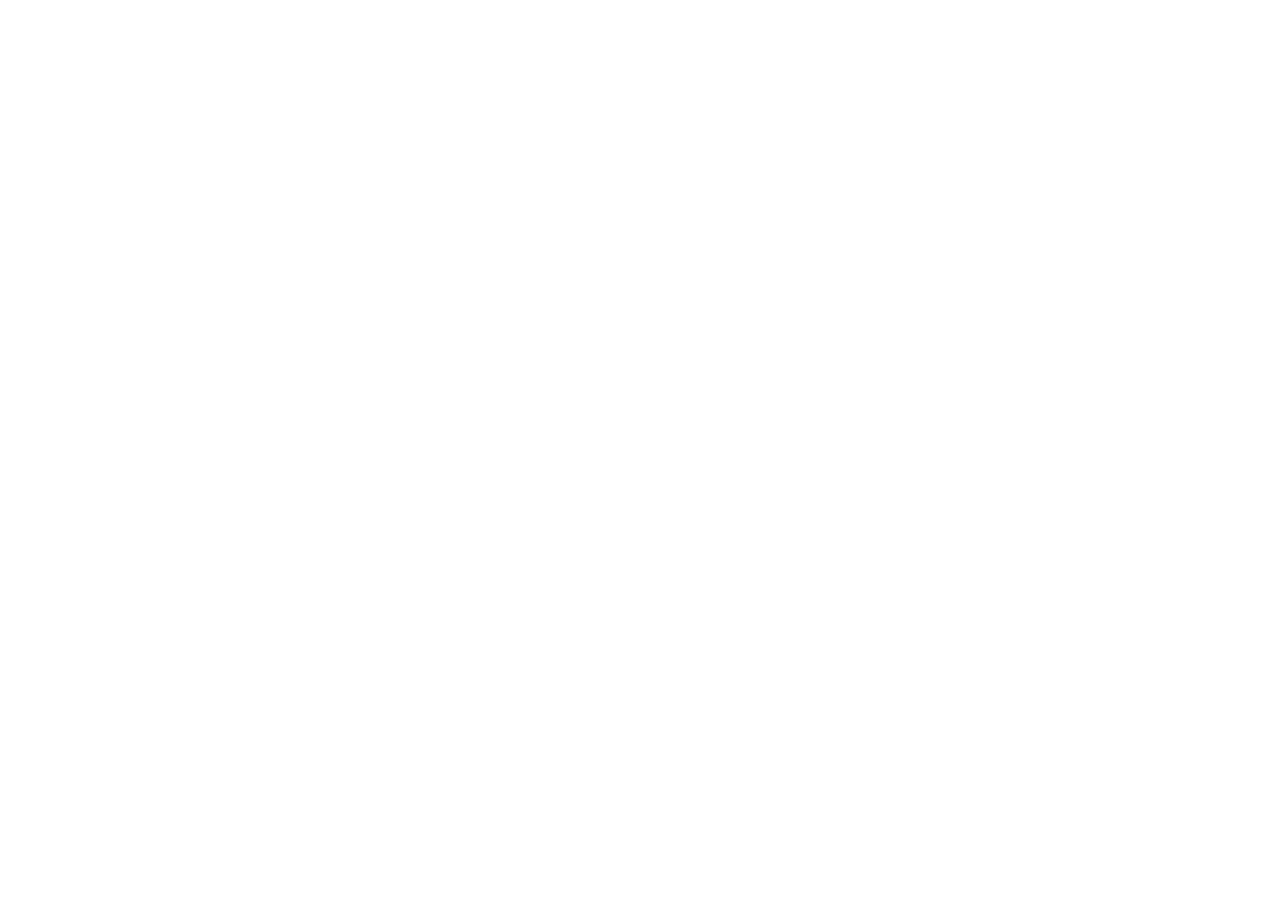
==== index.html @ 61e92589 "Color Palette" ====
<!DOCTYPE html>
<html lang="en">
  <head>
    <meta charset="UTF-8" />
    <meta http-equiv="X-UA-Compatible" content="IE=edge" />
    <meta name="viewport" content="width=device-width, initial-scale=1.0" />
    <title>Document</title>
    <link rel="stylesheet" href="css/normalize.css" />
    <link rel="stylesheet" href="css/styles.css" />
  </head>
  <body></body>
</html>
---- css/styles.css ----
:root {
  --color-primary: #2584ff;
  --color-secondary: #00d9ff;
  --color-ascent: #ff3400;
  --color-headings: #1b0760;
  --color-body: #918ca4;
}
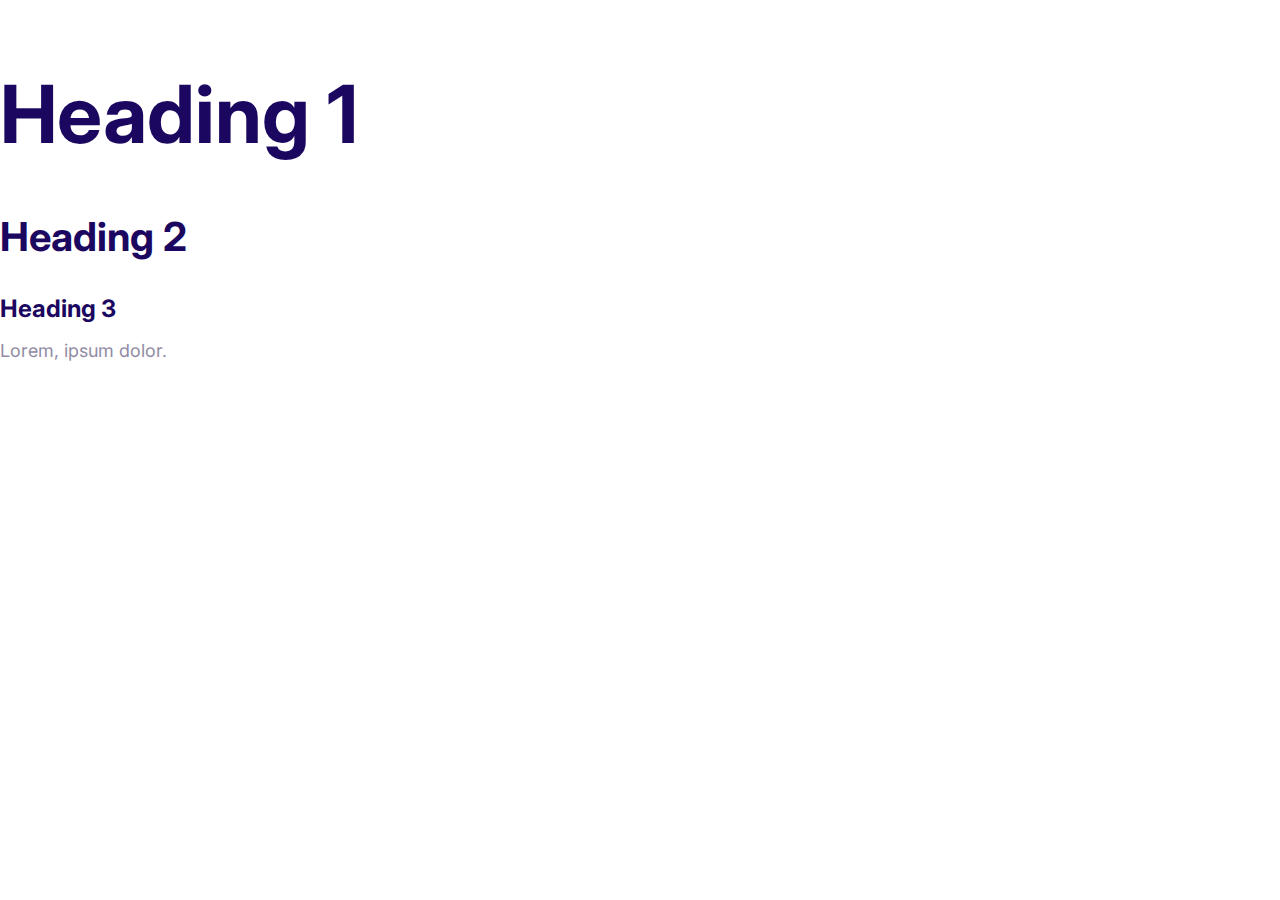
==== commit 86d35443: "Typography" ====
--- a/index.html
+++ b/index.html
@@ -7,6 +7,17 @@
     <title>Document</title>
     <link rel="stylesheet" href="css/normalize.css" />
     <link rel="stylesheet" href="css/styles.css" />
+    <link rel="preconnect" href="https://fonts.googleapis.com" />
+    <link rel="preconnect" href="https://fonts.gstatic.com" crossorigin />
+    <link
+      href="https://fonts.googleapis.com/css2?family=Inter:wght@300;700&family=Poppins:wght@600&display=swap"
+      rel="stylesheet"
+    />
   </head>
-  <body></body>
+  <body>
+    <h1>Heading 1</h1>
+    <h2>Heading 2</h2>
+    <h3>Heading 3</h3>
+    <p>Lorem, ipsum dolor.</p>
+  </body>
 </html>
--- a/css/styles.css
+++ b/css/styles.css
@@ -5,3 +5,50 @@
   --color-headings: #1b0760;
   --color-body: #918ca4;
 }
+html {
+  font-size: 62.5%;
+}
+body {
+  font-family: Inter, Arial, Arial, Helvetica, sans-serif;
+  color: var(--color-body);
+  line-height: 1.5;
+  font-size: 2.4rem;
+}
+
+h1,
+h2,
+h3 {
+  color: var(--color-headings);
+  margin-bottom: 1rem;
+}
+
+h1 {
+  font-size: 7rem;
+}
+
+h2 {
+  font-size: 4rem;
+}
+
+h3 {
+  font-size: 3rem;
+}
+p {
+  margin-top: 0;
+}
+
+@media screen and (min-width: 1024px) {
+  body {
+    font-size: 1.8rem;
+  }
+
+  h1 {
+    font-size: 8rem;
+  }
+  h2 {
+    font-size: 4rem;
+  }
+  h3 {
+    font-size: 2.4rem;
+  }
+}
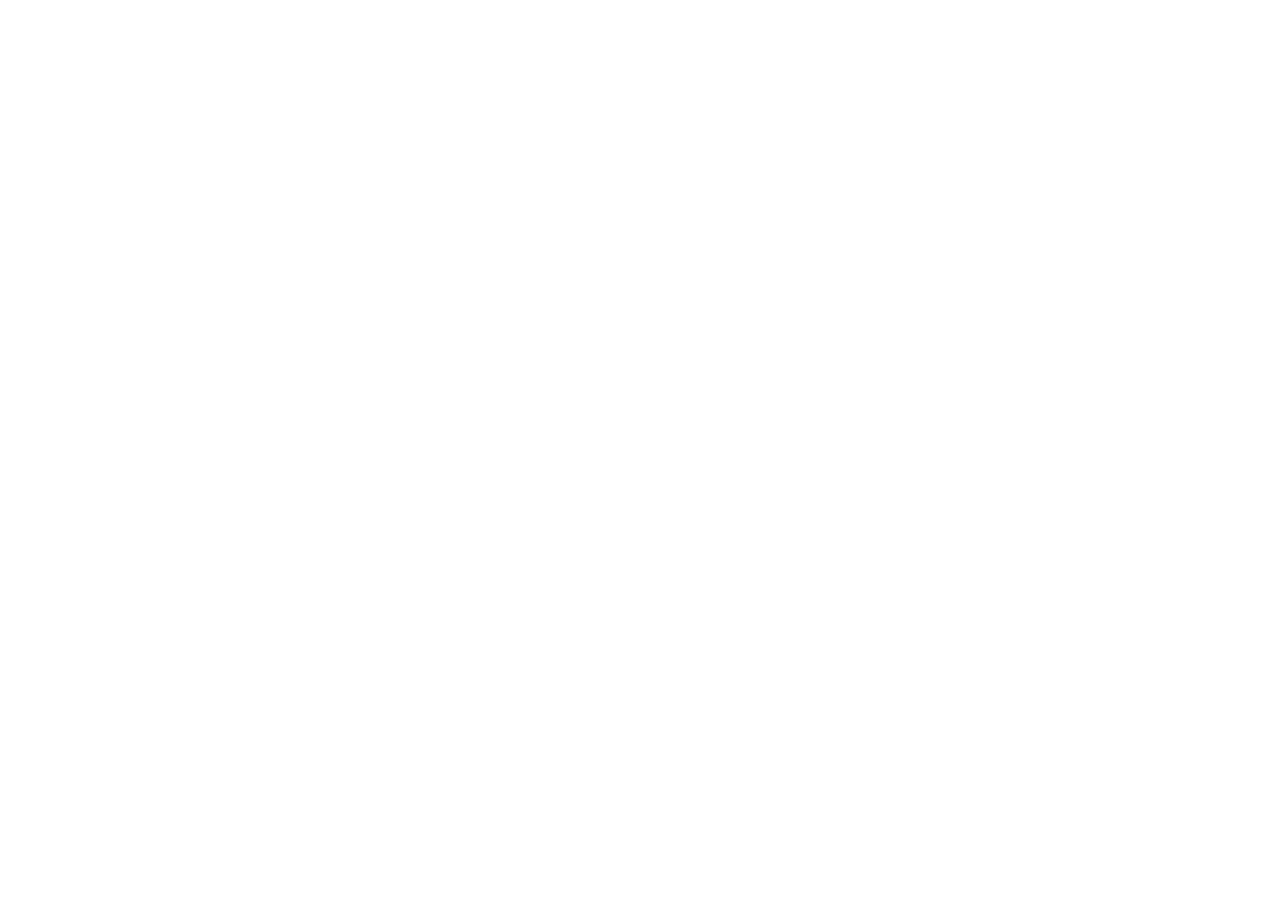
==== commit 72a23c83: "Arrow Link" ====
--- a/index.html
+++ b/index.html
@@ -14,10 +14,5 @@
       rel="stylesheet"
     />
   </head>
-  <body>
-    <h1>Heading 1</h1>
-    <h2>Heading 2</h2>
-    <h3>Heading 3</h3>
-    <p>Lorem, ipsum dolor.</p>
-  </body>
+  <body></body>
 </html>
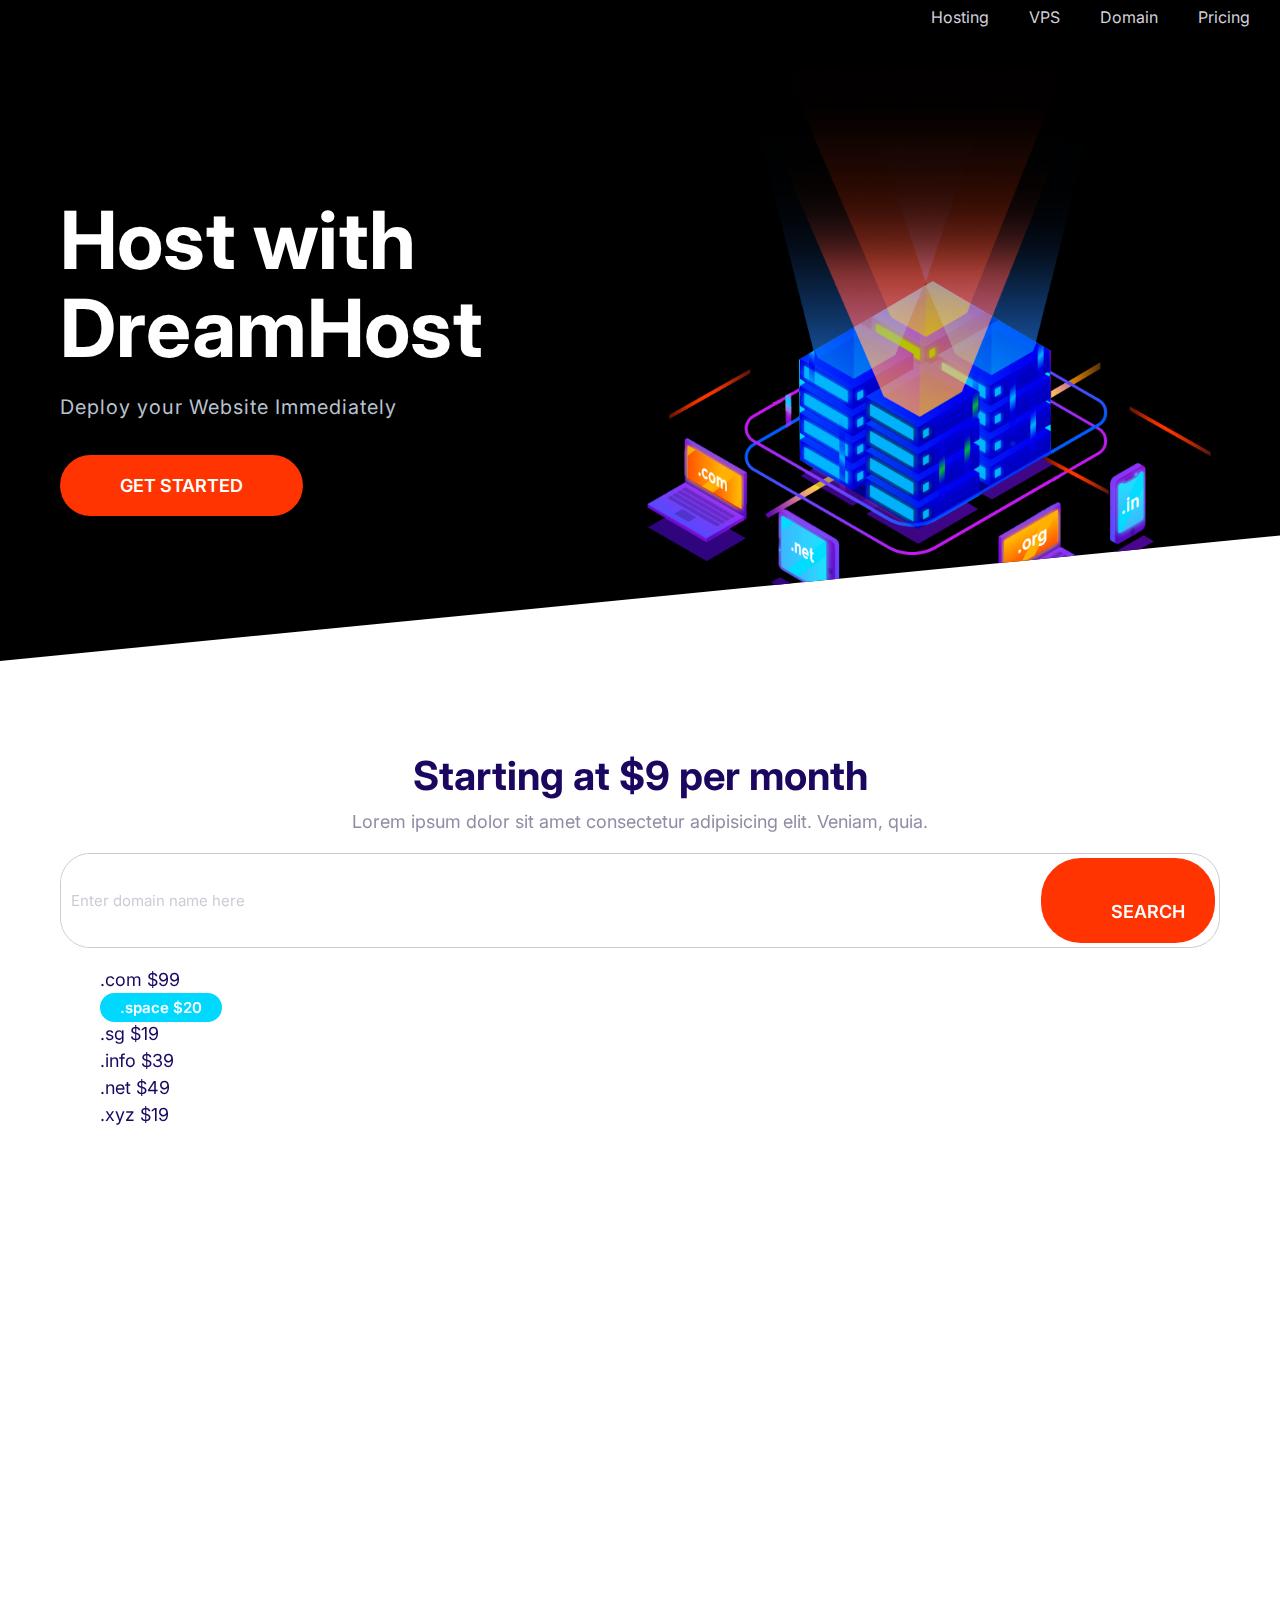
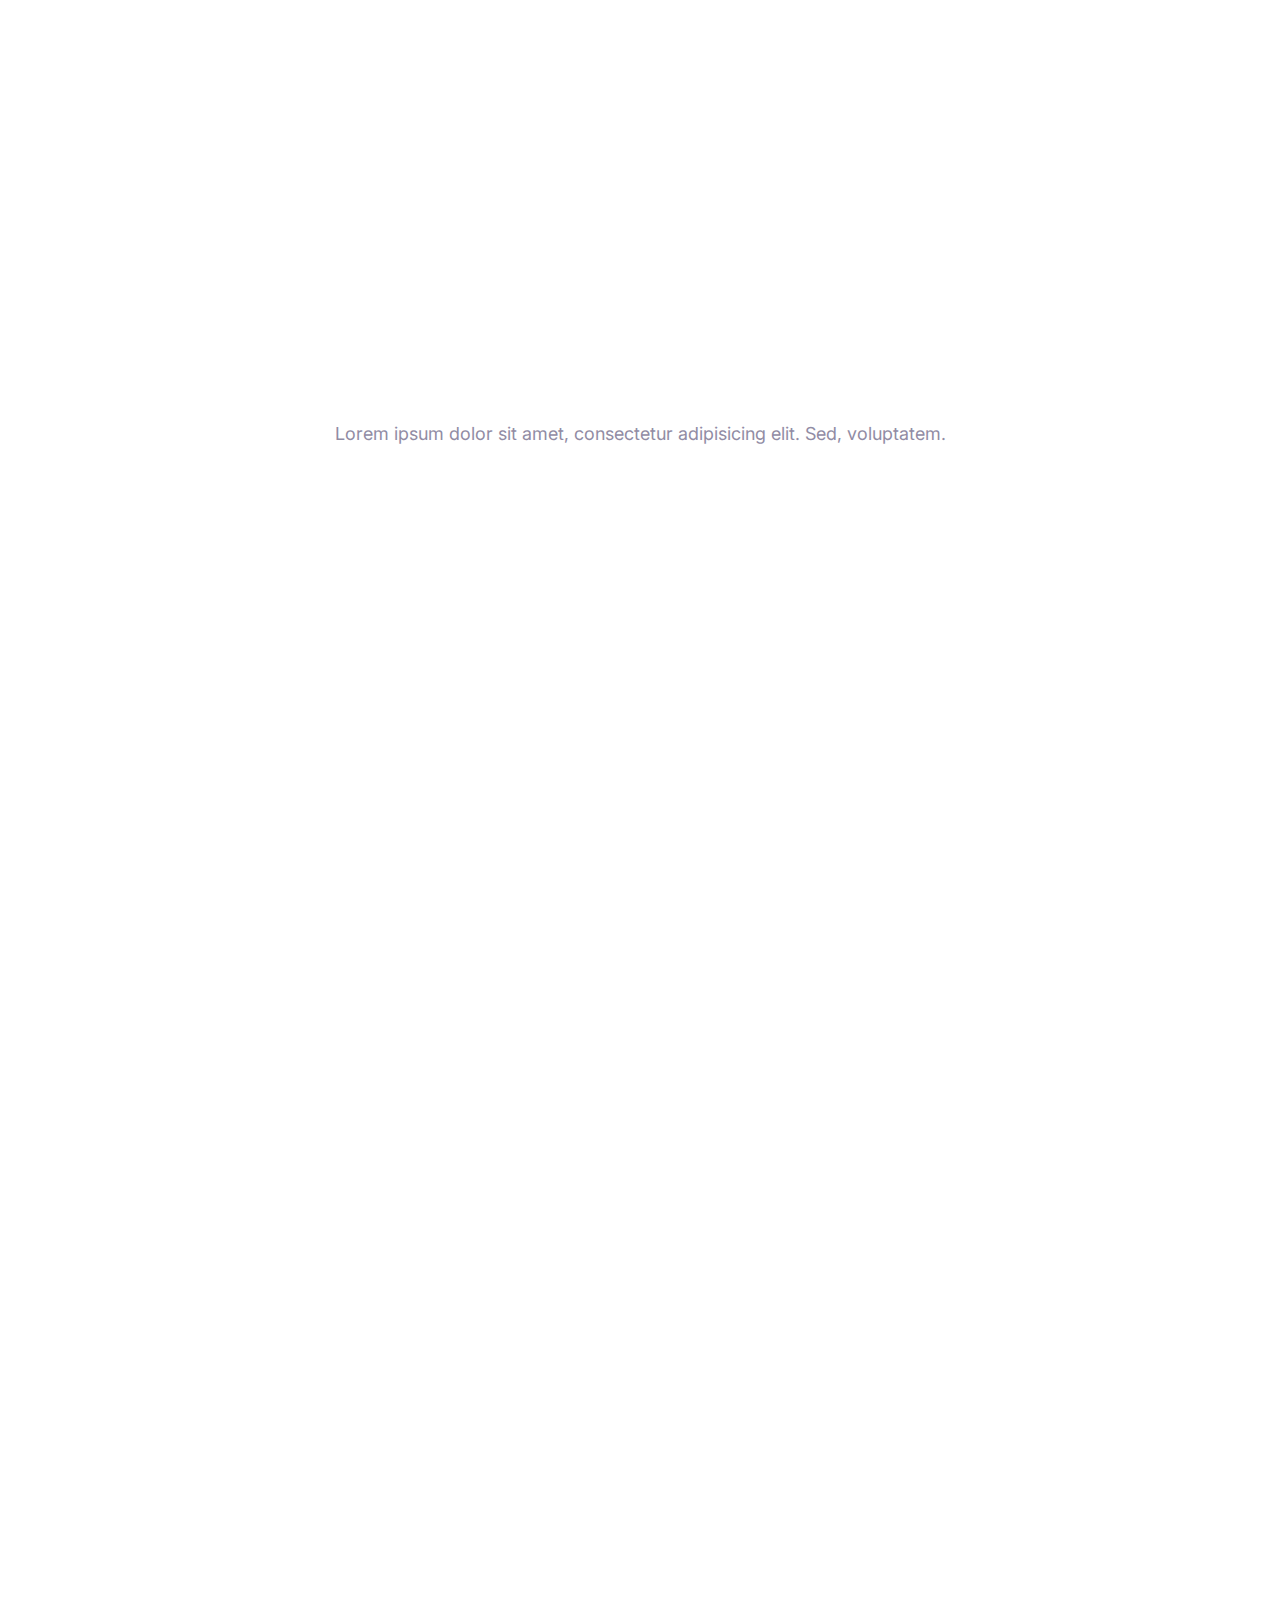
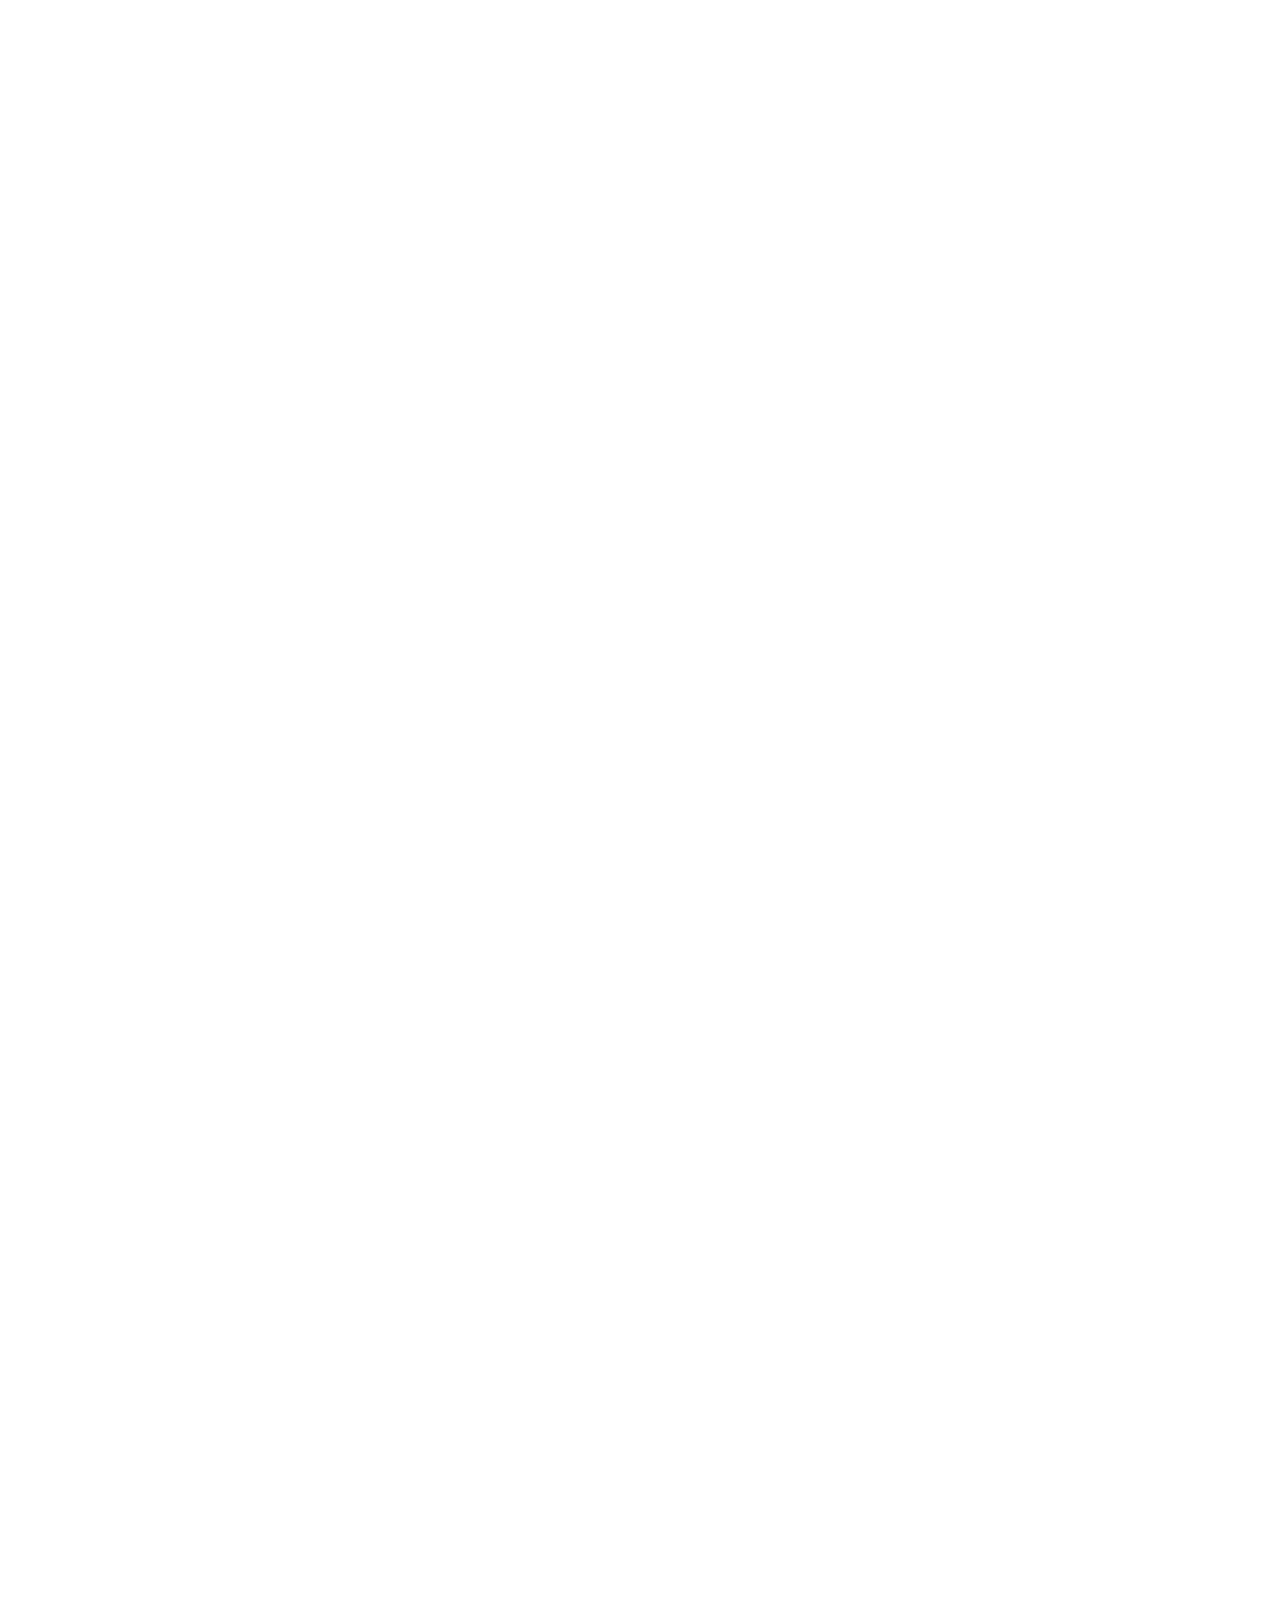
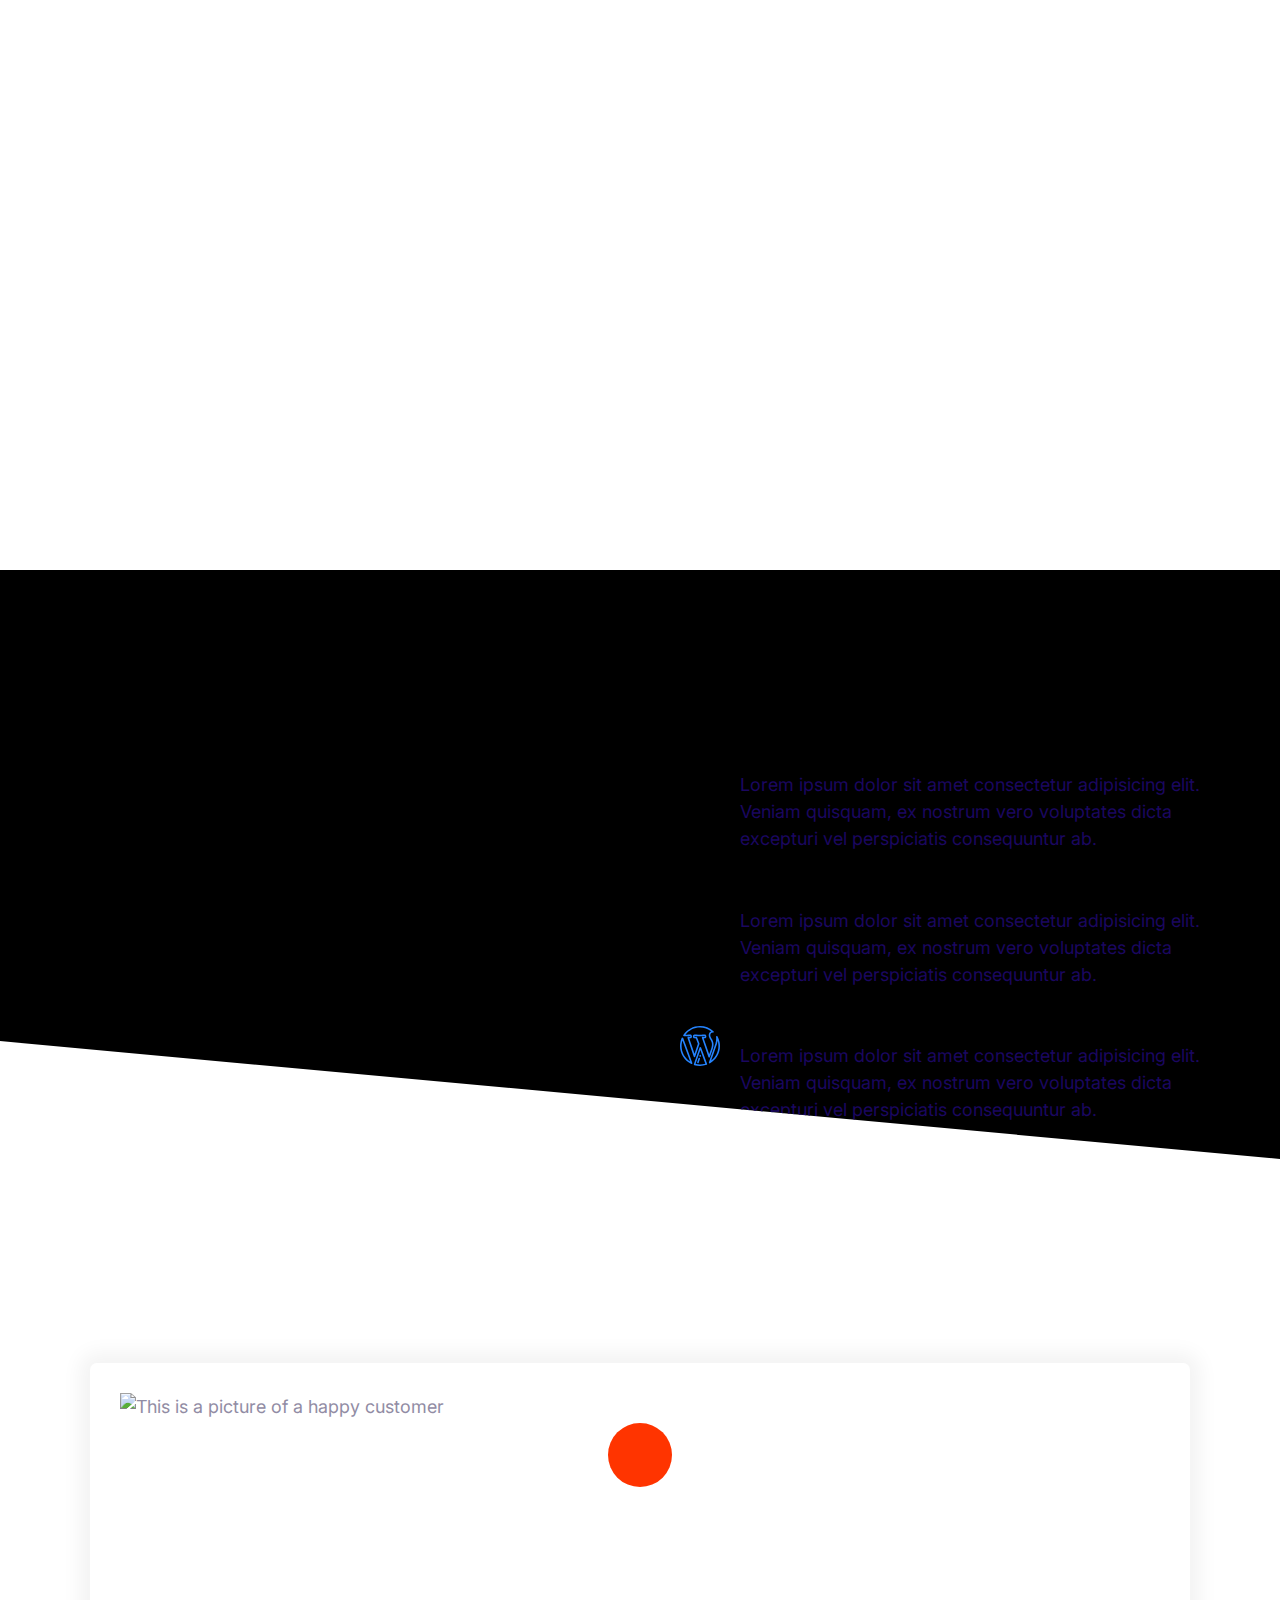
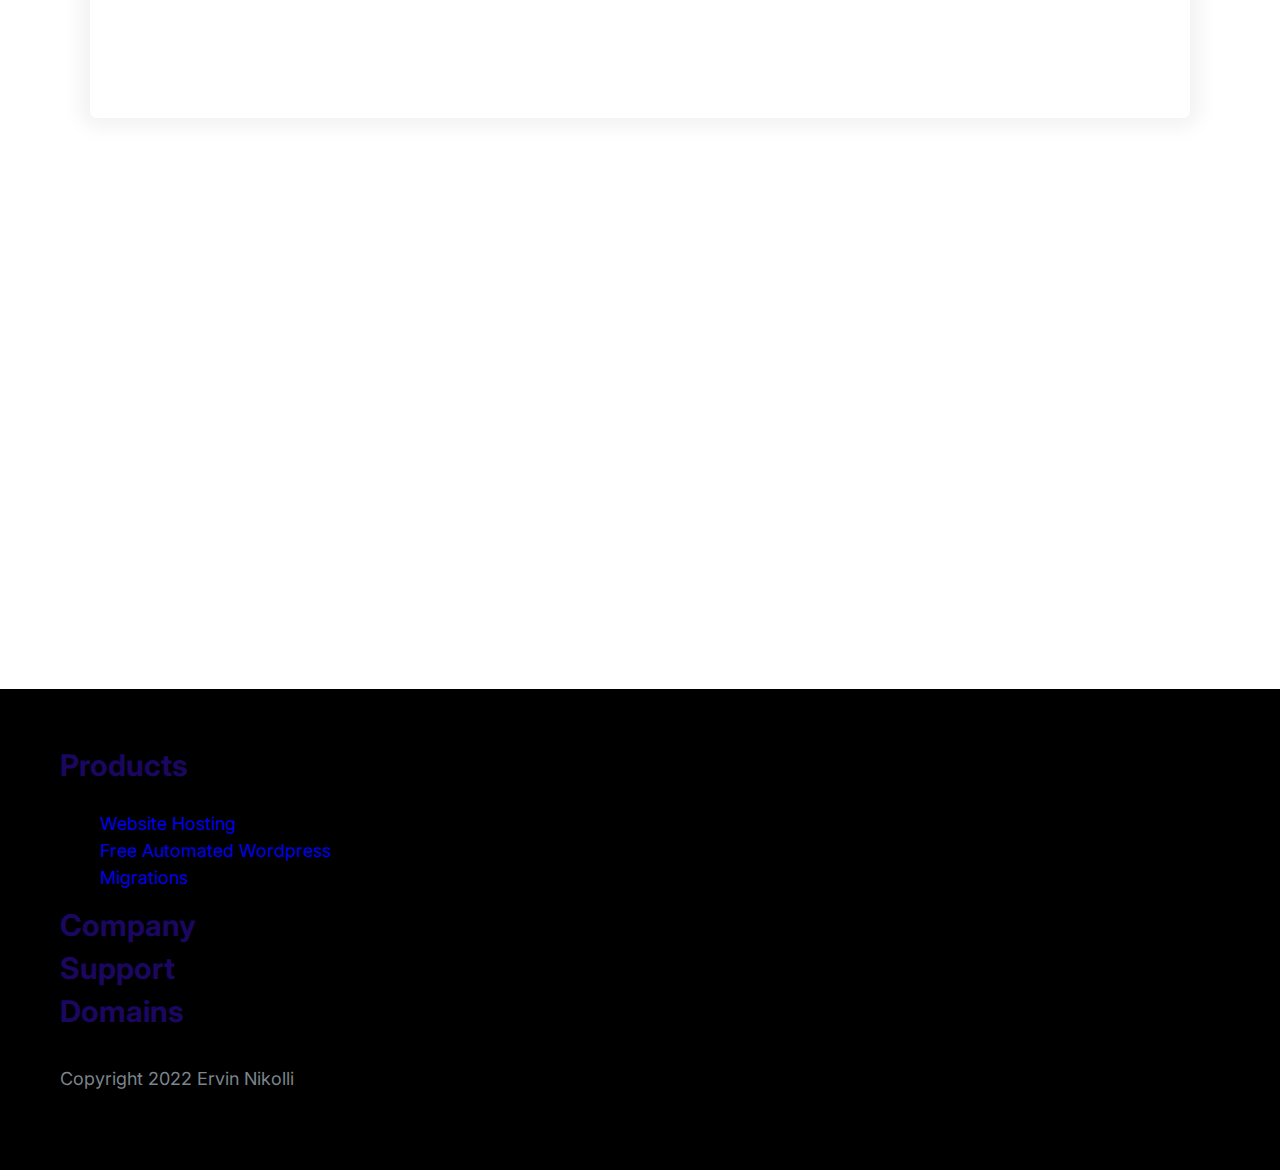
==== commit 9457db33: "final-landingpage" ====
--- a/index.html
+++ b/index.html
@@ -4,15 +4,414 @@
     <meta charset="UTF-8" />
     <meta http-equiv="X-UA-Compatible" content="IE=edge" />
     <meta name="viewport" content="width=device-width, initial-scale=1.0" />
-    <title>Document</title>
+    <meta name="description" content="Host your website with us. Check out which one suits you the most and lets get started">
+    <meta name="og:description" content="Host your website with us. Check out which one suits you the most and lets get started">
+    <meta name="og:titel" content="DreamHost - Web Hosting">
+    <title>Dream Host - Host your website</title>
     <link rel="stylesheet" href="css/normalize.css" />
     <link rel="stylesheet" href="css/styles.css" />
+    <link rel="stylesheet" href="https://unpkg.com/aos@next/dist/aos.css" />
     <link rel="preconnect" href="https://fonts.googleapis.com" />
     <link rel="preconnect" href="https://fonts.gstatic.com" crossorigin />
     <link
-      href="https://fonts.googleapis.com/css2?family=Inter:wght@300;700&family=Poppins:wght@600&display=swap"
+      href="https://fonts.googleapis.com/css2?family=Inter:wght@300;600;700&family=Poppins:wght@600&display=swap"
       rel="stylesheet"
     />
+    <script
+      src="https://kit.fontawesome.com/521dafa16a.js"
+      crossorigin="anonymous"
+    ></script>
   </head>
-  <body></body>
+  <body>
+    <header>
+      <nav class="nav collapsible">
+        <a class="nav__brand" href="/"><img src="icons/" alt=""></a> <svg class="icon icon--white nav__toggler"> <use xlink:href="icons/sprite.svg#menu"></use></svg ></span>
+        <ul class="list nav__list collapsible__content">
+          <li class="nav__item"><a href="#">Hosting</a></li>
+          <li class="nav__item"><a href="#">VPS</a></li>
+          <li class="nav__item"><a href="#">Domain</a></li>
+          <li class="nav__item"><a href="#">Pricing</a></li>
+        </ul>
+      </nav>
+     
+    </header>
+
+    <section class="block block--dark block--skewed-left hero" >
+      <div class="container grid grid--1x2">
+        <header class="block__header hero__content">
+          <h1 class="block__heading data-aos="fade-up"">Host with DreamHost</h1>
+          <p class="hero__tagline data-aos="fade-up"">Deploy your Website Immediately</p>
+          <a href="" class="btn btn--accent btn--streched">Get Started</a>
+        </header>
+        <img class="hero__image" src="icons/banner.png" alt="" />
+      </div>
+    </section>
+    <section class="block container block-domain" data-aos="fade-up">
+      <header class="block__header" >
+        <h2>Starting at $9 per month</h2>
+        <p>
+          Lorem ipsum dolor sit amet consectetur adipisicing elit. Veniam, quia.
+        </p>
+      </header>
+      <div class="input-group">
+        <input
+          type="text"
+          name=""
+          id=""
+          class="input"
+          placeholder="Enter domain name here"
+        />
+        <button class="btn btn--accent">
+          <svg class="icon icon--white">
+            <use xlink:href="icons/sprite.svg#search"></use></svg
+          >Search
+        </button>
+      </div>
+      <div class="list-domain_prices">
+        <ul class="list block-domain_prices">
+          <li>.com $99</li>
+          <li><span class="badge badge--secondary">.space $20</span></li>
+          <li>.sg $19</li>
+          <li>.info $39</li>
+          <li>.net $49</li>
+          <li>.xyz $19</li>
+        </ul>
+      </div>
+    </section>
+    
+    <section class="block container block-plans" data-aos="fade-in">
+      <div class="grid grid--1x3">
+        <div class="plan">
+          <div class="card card--secondary">
+            <header class="card__header">
+              <h3 class="plan__name">Entry</h3>
+              <span class="plan__price">$14</span>
+              <span class="plan__billing-cycle">/month</span>
+              <span class="badge badge--secondary badge--small">10% OFF</span>
+              <span class="plan__description">East start on the cloud</span>
+            </header>
+            <div class="card__body">
+              <ul class="list list--tick">
+                <li class="list__item">Unlimited Websites</li>
+                <li class="list__item">Unlimited Bandwidth</li>
+                <li class="list__item">100 GB SSD Storage</li>
+                <li class="list__item">3 GB RAM</li>
+              </ul>
+              <button class="btn btn--outline btn--block">Buy Now</button>
+            </div>
+          </div>
+        </div>
+        <div class="plan plan--popular">
+          <div class="card card--primary">
+            <header class="card__header">
+              <h3 class="plan__name">Entry</h3>
+              <span class="plan__price">$14</span>
+              <span class="plan__billing-cycle">/month</span>
+              <span class="badge badge--primary badge--small">10% OFF</span>
+              <span class="plan__description">East start on the cloud</span>
+            </header>
+            <div class="card__body">
+              <ul class="list list--tick">
+                <li class="list__item">Unlimited Websites</li>
+                <li class="list__item">Unlimited Bandwidth</li>
+                <li class="list__item">100 GB SSD Storage</li>
+                <li class="list__item">3 GB RAM</li>
+              </ul>
+              <button class="btn btn--outline btn--block">Buy Now</button>
+            </div>
+          </div>
+        </div>
+        <div class="plan">
+          <div class="card card--secondary">
+            <header class="card__header">
+              <h3 class="plan__name">Entry</h3>
+              <span class="plan__price">$14</span>
+              <span class="plan__billing-cycle">/month</span>
+              <span class="badge badge--secondary badge--small">10% OFF</span>
+              <span class="plan__description">East start on the cloud</span>
+            </header>
+            <div class="card__body">
+              <ul class="list list--tick">
+                <li class="list__item">Unlimited Websites</li>
+                <li class="list__item">Unlimited Bandwidth</li>
+                <li class="list__item">100 GB SSD Storage</li>
+                <li class="list__item">3 GB RAM</li>
+              </ul>
+              <button class="btn btn--outline btn--block">Buy Now</button>
+            </div>
+          </div>
+        </div>
+      </div>
+    </section>
+
+    <section class="block container " >
+      <header class="block__header">
+        <h2 data-aos="fade">Host on the Cloud to Keep Growing</h2>
+        <p>
+          Lorem ipsum dolor sit amet, consectetur adipisicing elit. Sed, voluptatem.
+        </p>
+      </header>
+      <article class="grid grid--1x2 feature" data-aos="fade">
+        <div class="feature__content">
+          <span class="icon-container">
+            <svg class="icon icon--primary">
+              <use xlink:href="icons/sprite.svg#easy"></use>
+            </svg>
+          </span>
+          <h3 class="feature__heading" data-aos="fade">Super Easy to Use</h3>
+          <p>
+            Lorem ipsum dolor sit amet consectetur adipisicing elit. Quam obcaecati
+            vel ad unde est illo at. Labore excepturi officia dolores!
+          </p>
+          <a href="#" class="link-arrow">Learn More</a>
+        </div>
+        <picture>
+         
+          <img class="feature__image" src="icons/easy.jpg" alt="" />
+        </picture>
+      </article>
+      <article class="grid grid--1x2 feature" data-aos="fade">
+        <div class="feature__content">
+          <span class="icon-container">
+            <svg class="icon icon--primary">
+              <use xlink:href="icons/sprite.svg#easy"></use>
+            </svg>
+          </span>
+          <h3 class="feature__heading" data-aos="fade">Simply Fast Websites</h3>
+          <p>
+            Lorem ipsum dolor sit amet consectetur adipisicing elit. Quam obcaecati
+            vel ad unde est illo at. Labore excepturi officia dolores!
+          </p>
+          <a href="#" class="link-arrow">Learn More</a>
+        </div>
+        <picture>
+         
+          <img class="feature__image" src="icons/fast.jpg" alt="" />
+        </picture>
+      </article>
+      <article class="grid grid--1x2 feature" data-aos="fade">
+        <div class="feature__content">
+          <span class="icon-container">
+            <svg class="icon icon--primary">
+              <use xlink:href="icons/sprite.svg#wordpress"></use>
+            </svg>
+          </span>
+          <h3 class="feature__heading" data-aos="fade">Wordpress Made Easy</h3>
+          <p>
+            Lorem ipsum dolor sit amet consectetur adipisicing elit. Quam obcaecati
+            vel ad unde est illo at. Labore excepturi officia dolores!
+          </p>
+          <a href="#" class="link-arrow">Learn More</a>
+        </div>
+        <picture>
+         
+          <img class="feature__image" src="icons/wordpress.jpg" alt="" />
+        </picture>
+      </article>
+      <article class="grid grid--1x2 feature" data-aos="fade">
+        <div class="feature__content">
+          <span class="icon-container">
+            <svg class="icon icon--primary">
+              <use xlink:href="icons/sprite.svg#clock"></use>
+            </svg>
+          </span>
+          <h3 class="feature__heading" data-aos="fade">24/7 Expert Support</h3>
+          <p>
+            Lorem ipsum dolor sit amet consectetur adipisicing elit. Quam obcaecati
+            vel ad unde est illo at. Labore excepturi officia dolores!
+          </p>
+          <a href="#" class="link-arrow">Learn More</a>
+        </div>
+        <picture>
+          
+          <img class="feature__image" src="icons/support.jpg" alt="" />
+        </picture>
+      </article>
+    </section>
+    
+    <section class="block block--dark block--skewed-right block-showcase">
+      <header class="block__header">
+        <h2 class="media__heading" data-aos="fade">User-friendly Control Panel</h2>
+      </header>
+      <div class="container grid grid--1x2">
+        <picture class="block-showcase__image">
+         
+          <img src="icons/ipad.png" alt="" />
+        </picture>
+        <ul class="list">
+          <li>
+            <div class="media">
+              <div class="media__image">
+                <svg class="icon icon--primary">
+                  <use xlink:href="icons/sprite.svg#easy"></use>
+                </svg>
+              </div>
+              <div class="media__body">
+                <h3 class="media__title" data-aos="fade-up">Easy Start & Managed Updates</h3>
+                <p>
+                  Lorem ipsum dolor sit amet consectetur adipisicing elit. Veniam
+                  quisquam, ex nostrum vero voluptates dicta excepturi vel
+                  perspiciatis consequuntur ab.
+                </p>
+              </div>
+            </div>
+          </li>
+          <li>
+            <div class="media">
+              <div class="media__image">
+                <svg class="icon icon--primary">
+                  <use xlink:href="icons/sprite.svg#growth"></use>
+                </svg>
+              </div>
+              <div class="media__body">
+                <h3 class="media__title" data-aos="fade-up">Staging, GIT & WP-CLI</h3>
+                <p>
+                  Lorem ipsum dolor sit amet consectetur adipisicing elit. Veniam
+                  quisquam, ex nostrum vero voluptates dicta excepturi vel
+                  perspiciatis consequuntur ab.
+                </p>
+              </div>
+            </div>
+          </li>
+          <li>
+            <div class="media">
+              <div class="media__image">
+                <svg class="icon icon--primary">
+                  <use xlink:href="icons/sprite.svg#wordpress"></use>
+                </svg>
+              </div>
+              <div class="media__body">
+                <h3 class="media__title" data-aos="fade-up">Dynamic Caching & More</h3>
+                <p>
+                  Lorem ipsum dolor sit amet consectetur adipisicing elit. Veniam
+                  quisquam, ex nostrum vero voluptates dicta excepturi vel
+                  perspiciatis consequuntur ab.
+                </p>
+              </div>
+            </div>
+          </li>
+        </ul>
+      </div>
+    </section>
+
+    <section class="block">
+      <header class="block__header">
+        <h2 data-aos="fade">Our Customer reviews</h2>
+        <p data-aos="fade">
+          Lorem ipsum dolor sit amet consectetur adipisicing elit. Amet,
+          voluptates!
+        </p>
+      </header>
+      <div class="container">
+        <div class="card testemonial">
+          <div class="grid grid--1x2">
+            <div class="testemonial__image">
+              <img
+                src="/icons/man.svg"
+                alt="This is a picture of a happy customer"
+              />
+              <span class="icon-container icon-container--accent">
+                <svg class="icon icon--white icon--small">
+                  <use xlink:href="icons/sprite.svg#quotes"></use></svg
+              ></span>
+            </div>
+            <blockquote class="quote">
+              <p class="quote__text" data-aos="fade">
+                Lorem ipsum dolor sit, amet consectetur adipisicing elit. Perspiciatis
+                similique animi ab reprehenderit nobis eos quibusdam eum ipsum vero
+                fuga.
+              </p>
+              <footer>
+                <div class="media" data-aos="fade">
+                  <div class="media__image">
+                    <svg class="icon icon--primary quote__line">
+                      <use xlink:href="icons/sprite.svg#line"></use></svg
+                  ></span>
+                  
+                  </div>
+                  <div class="media__body">
+                    <h3 class="media__title quote__author" data-aos="fade">John Doe</h3>
+                    <p class="quote__company" data-aos="fade">
+                      Company XYZ
+                    </p>
+                  </div>
+                </div>
+              </footer>
+            </blockquote>
+          </div>
+        </div>
+      </div>
+    </section>
+
+    <footer class="block block--dark footer" data-aos="slide-up">
+      <div class="container grid footer__sections">
+        <section class="collapsible collapsible--expanded footer__section">
+          <div class="collapsible__header">
+            <h2 class="collapsible__heading footer__heading">Products</h2>
+            <svg class="icon icon--white collapsible__chevron">
+              <use xlink:href="images/sprite.svg#chevron"></use>
+            </svg>
+          </div>
+          <div class="collapsible__content">
+            <ul class="list">
+              <li><a href="#">Website Hosting</a></li>
+              <li><a href="#">Free Automated Wordpress</a></li>
+              <li><a href="#">Migrations</a></li>
+            </ul>
+          </div>
+        </section>
+        <section class="collapsible footer__section">
+          <div class="collapsible__header">
+            <h2 class="collapsible__heading footer__heading">Company</h2>
+            
+          </div>
+          <div class="collapsible__content">
+            <ul class="list">
+              <li><a href="#">About</a></li>
+              <li><a href="#">Affiliates</a></li>
+              <li><a href="#">Blog</a></li>
+            </ul>
+          </div>
+        </section>
+        <section class="collapsible footer__section">
+          <div class="collapsible__header">
+            <h2 class="collapsible__heading footer__heading">Support</h2>
+            <svg class="icon icon--white collapsible__chevron">
+              <use xlink:href="images/sprite.svg#chevron"></use>
+            </svg>
+          </div>
+          <div class="collapsible__content">
+            <ul class="list">
+              <li><a href="#">Contact</a></li>
+              <li><a href="#">Knowledge Base</a></li>
+              <li><a href="#">FAQ</a></li>
+            </ul>
+          </div>
+        </section>
+        <section class="collapsible footer__section">
+          <div class="collapsible__header">
+            <h2 class="collapsible__heading footer__heading">Domains</h2>
+           
+          </div>
+          <div class="collapsible__content">
+            <ul class="list">
+              <li><a href="#">Domain Checker</a></li>
+              <li><a href="#">Domain Transfer</a></li>
+              <li><a href="#">Free Domain</a></li>
+            </ul>
+          </div>
+        </section>
+        <section class="footer__brand">
+          <img src="icons/" alt="" />
+          <p class="footer__copyright">Copyright 2022 Ervin Nikolli</p>
+          <script src="js/main.js"></script>
+        </section>
+      </div>
+    </footer>
+    <script src="js/main.js"></script>
+    <script src="https://unpkg.com/aos@next/dist/aos.js"></script>
+    <script>
+      AOS.init();
+    </script>
+  </body>
 </html>
--- a/css/styles.css
+++ b/css/styles.css
@@ -4,7 +4,16 @@
   --color-ascent: #ff3400;
   --color-headings: #1b0760;
   --color-body: #918ca4;
-}
+  --color-bodydarker: #5c5577;
+  --color-border: #ccc;
+  --border-radius: 30px;
+}
+*,
+*::after,
+*::before {
+  box-sizing: border-box;
+}
+/*Typograpgy*/
 html {
   font-size: 62.5%;
 }
@@ -20,6 +29,7 @@
 h3 {
   color: var(--color-headings);
   margin-bottom: 1rem;
+  line-height: 1.1;
 }
 
 h1 {
@@ -52,3 +62,576 @@
     font-size: 2.4rem;
   }
 }
+/*Links*/
+a {
+  text-decoration: none;
+}
+
+.link-arrow {
+  color: var(--color-ascent);
+  text-transform: uppercase;
+  font-size: 2rem;
+  font-weight: bold;
+}
+.link-arrow::after {
+  content: "-->";
+  margin-left: 5px;
+  transition: margin 0.15s;
+}
+.link-arrow:hover::after {
+  margin-left: 10px;
+}
+
+@media screen and (min-width: 1024px) {
+  .link-arrow {
+    font-size: 1.5rem;
+  }
+}
+
+/*Badges*/
+.badge {
+  border-radius: 20px;
+  font-size: 2rem;
+  font-weight: 600;
+  padding: 0.5rem 2rem;
+  white-space: nowrap;
+}
+.badge--primary {
+  background: var(--color-primary);
+  color: white;
+}
+.badge--secondary {
+  background: var(--color-secondary);
+  color: white;
+}
+.badge--small {
+  font-size: 1.6rem;
+  padding: 0.5rem 1.5rem;
+}
+
+@media screen and (min-width: 1024px) {
+  .badge {
+    font-size: 1.5rem;
+  }
+  .badge--small {
+    font-size: 1.2rem;
+  }
+}
+
+/*Lists*/
+
+.list {
+  list-style: none;
+  padding-left: none;
+  color: var(--color-headings);
+}
+
+.list--inline .list__item {
+  display: inline-block;
+  margin-right: 2rem;
+}
+
+.list--tick {
+  list-style-image: url(../icons/tick.svg);
+  padding-left: 3rem;
+}
+
+.list--tick .list__item {
+  padding-left: 0.5rem;
+  margin-bottom: 1rem;
+}
+@media screen and (min-width: 1024px) {
+  .list--tick .list__item {
+    padding-left: 0;
+  }
+}
+
+/*Buttons*/
+
+.btn {
+  border-radius: 40px;
+  border: 0;
+  cursor: pointer;
+  font-size: 1.8rem;
+  font-weight: 600;
+  margin: 1rem 0;
+  padding: 2rem 3rem;
+  text-align: center;
+  text-transform: uppercase;
+  white-space: nowrap;
+}
+
+.btn--primary {
+  background: var(--color-primary);
+  color: white;
+}
+.btn--primary:hover {
+  background: #3a8ffd;
+}
+.btn--secondary {
+  background-color: var(--color-secondary);
+  color: white;
+}
+.btn--secondary:hover {
+  background: #00c8eb;
+}
+.btn--accent {
+  background: var(--color-ascent);
+  color: white;
+}
+.btn--accent:hover {
+  background: #ec3000;
+}
+.btn--outline {
+  background: white;
+  color: var(--color-headings);
+  border: 2px solid var(--color-headings);
+}
+
+.btn--block {
+  width: 100%;
+  display: inline-block;
+}
+.btn--streched {
+  padding-left: 6rem;
+  padding-right: 6rem;
+}
+
+@media screen and (min-width: 1024px) {
+  btn {
+    font-size: 1.5rem;
+  }
+}
+
+/*Icons*/
+
+.icon {
+  width: 40px;
+  height: 40px;
+}
+.icon--primary {
+  fill: var(--color-primary);
+}
+.icon--small {
+  width: 30px;
+  height: 30px;
+}
+.icon--white {
+  fill: white;
+}
+.icon-container {
+  background: #f3f9fa;
+  width: 64px;
+  height: 64px;
+  border-radius: 100%;
+  display: inline-flex;
+  justify-content: center;
+  align-items: center;
+}
+
+.icon-container--accent {
+  background: var(--color-ascent);
+}
+/*Inputs*/
+.input {
+  border-radius: var(--border-radius);
+  border: 1px solid var(--color-border);
+  color: var(--color-headings);
+  font-size: 2rem;
+  outline: 0;
+  padding: 1.5rem 3.5rem;
+}
+
+::placeholder {
+  color: #cdcbd7;
+}
+
+.input-group {
+  border: 1px solid var(--color-border);
+  border-radius: var(--border-radius);
+  display: flex;
+}
+
+.input-group .input {
+  border: none;
+  flex-grow: 1;
+  padding: 1.5rem 1rem;
+}
+
+.input-group .btn {
+  margin: 4px;
+}
+
+@media screen and (min-width: 1024px) {
+  .input {
+    font-size: 1.5rem;
+  }
+}
+.card {
+  border-radius: 7px;
+  box-shadow: 0 0 20px 10px #f3f3f3;
+  overflow: hidden;
+  margin: 3rem 3rem;
+}
+.card__body {
+  background: white;
+  color: var(--color-body);
+  padding: 2rem 2rem;
+}
+.card__header,
+card__body {
+  padding: 2rem 3rem;
+}
+
+.card--primary,
+.card__header {
+  background: var(--color-primary);
+  color: white;
+}
+
+.card--secondary,
+.card__header {
+  background: var(--color-secondary);
+  color: white;
+}
+.card--secondary .badge--secondary {
+  background: #02cdf1;
+}
+
+/*Plans*/
+
+.plan__name {
+  color: white;
+  margin: 0;
+  font-weight: 500;
+  font-size: 2.4rem;
+}
+.plan__price {
+  font-size: 6rem;
+}
+.plan__billing-cycle {
+  font-size: 2.4;
+  font-weight: 300;
+  opacity: 0.8;
+  margin-right: 1rem;
+}
+
+.plan__description {
+  font-size: 2rem;
+  font-weight: 300;
+  letter-spacing: 1px;
+  display: block;
+}
+
+.plan .list__item {
+  margin-bottom: 2rem;
+}
+
+@media screen and (min-width: 1024px) {
+  .plan__name {
+    font-size: 1.4rem;
+  }
+  .plan__price {
+    font-size: 5rem;
+  }
+  .plan__billing-cycle {
+    font-size: 1.6rem;
+  }
+  .plan__description {
+    font-size: 1.7rem;
+  }
+}
+
+/*Media*/
+.media {
+  display: flex;
+}
+
+.media__title {
+  margin-top: 0;
+}
+
+.media__body {
+  margin: 0 2rem;
+}
+
+.media__image {
+  margin-top: 2rem;
+}
+
+/*Quotes*/
+
+.quote {
+  font-size: 3rem;
+  font-style: italic;
+  color: var(--color-bodydarker);
+  line-height: 1.3;
+}
+.quote__text::before {
+  content: open-quote;
+}
+.quote__text::after {
+  content: close-quote;
+}
+.quote__author {
+  font-size: 3rem;
+  font-weight: 500;
+  font-style: normal;
+  margin-bottom: 0;
+}
+
+.quote__company {
+  color: var(--color-headings);
+  opacity: 40%;
+  font-size: 2rem;
+  font-style: normal;
+}
+.quote__line {
+  position: relative;
+  bottom: 20px;
+}
+
+@media screen and (min-width: 1024px) {
+  .quote {
+    font-size: 2rem;
+  }
+  .quote__author {
+    font-size: 2.4rem;
+  }
+  .quote__company {
+    font-size: 1.6rem;
+  }
+}
+/*Grids*/
+
+.grid {
+  display: grid;
+}
+
+@media screen and (min-width: 768px) {
+  .grid--1x2 {
+    grid-template-columns: 1fr 1fr;
+  }
+}
+
+@media screen and (min-width: 1024px) {
+  .grid--1x3 {
+    grid-template-columns: repeat(3, 1fr);
+  }
+}
+
+/*Testemonials*/
+.testemonial {
+  padding: 3rem;
+}
+.testemonial__image {
+  position: relative;
+}
+.testemonial__image > img {
+  width: 100%;
+}
+
+.testemonial__image > .icon-container {
+  position: absolute;
+  top: 3rem;
+  right: -32px;
+}
+
+@media screen and (min-width: 786px) {
+  .testemonial .quote,
+  .testemonial .quote__author {
+    font-size: 2.4rem;
+  }
+  .testemonial .quote {
+    margin-left: 6rem;
+  }
+}
+
+/*Callouts*/
+
+.callout {
+  padding: 4rem;
+  border: 5px;
+}
+.callout--primary {
+  background: var(--color-primary);
+  color: white;
+}
+.callout__heading {
+  color: white;
+  margin-top: 0;
+  font-size: 3rem;
+}
+.callout .btn {
+  justify-self: center;
+  align-self: center;
+}
+.callout__content {
+  text-align: center;
+}
+
+@media screen and (min-width: 768px) {
+  .callout .grid--1x2 {
+    grid-template-columns: 1fr auto;
+  }
+  .callout__content {
+    text-align: left;
+  }
+  .callout .btn {
+    justify-self: start;
+    margin: 0 2rem;
+  }
+}
+
+/*Collapsibles*/
+
+.collapsible__header {
+  display: flex;
+  justify-content: space-between;
+}
+
+.collapsible__heading {
+  margin-top: 0;
+  font-size: 3rem;
+}
+
+.collapsible__chevron {
+  transform: rotate(-90deg);
+  transition: transform 0.3s;
+}
+
+.collapsible__content {
+  max-height: 0;
+  overflow: hidden;
+  opacity: 0;
+  transition: all 0.3s;
+}
+
+.collapsible--expanded .collapsible__chevron {
+  transform: rotate(0);
+}
+
+.collapsible--expanded .collapsible__content {
+  max-height: 100%;
+  opacity: 1;
+}
+
+/*Blocks*/
+
+.block {
+  --padding-vertical: 6rem;
+  padding: var(--padding-vertical);
+}
+
+.block__heading {
+  margin-top: 0;
+}
+.block--dark {
+  background-color: black;
+  color: #7b858b;
+}
+.block--dark .block__heading {
+  color: white;
+}
+
+.block--skewed-right {
+  padding-bottom: calc(var(--padding-vertical)+4rem);
+  clip-path: polygon(0% 0%, 100% 0%, 100% 100%, 0 80%);
+}
+.block--skewed-left {
+  padding-bottom: calc(var(--padding-vertical)+4rem);
+  clip-path: polygon(0% 0%, 100% 0%, 100% 80%, 0 100%);
+}
+.block__header {
+  text-align: center;
+}
+
+.containter {
+  max-width: 1140px;
+  margin: 0 auto;
+}
+
+.nav {
+  background: black;
+  display: flex;
+  justify-content: space-between;
+  flex-wrap: wrap;
+  padding: 0rem 1rem;
+  align-items: center;
+}
+
+.nav__list {
+  width: 100%;
+  margin: 0;
+}
+.nav__item {
+  padding: 0.5rem 2rem;
+  border-bottom: 1px solid #222;
+}
+
+.nav__item > a {
+  color: #d2d0db;
+  transition: color 0.3s;
+}
+
+.nav__item > a :hover {
+  color: white;
+}
+
+.nav__toggler {
+  opacity: 0.5;
+  transform: box-shadow 0.15s;
+  cursor: pointer;
+}
+
+.nav.collapsible--expanded .nav__toggler {
+  opacity: 1;
+  box-shadow: 0 0 0 3px #666;
+  border-radius: 5px;
+}
+.nav__brand {
+  transform: translateY(5px);
+}
+@media screen and (min-width: 768px) {
+  .nav__toggler {
+    display: none;
+  }
+
+  .nav__list {
+    width: auto;
+    display: flex;
+    font-size: 1.6rem;
+    max-height: 100%;
+    opacity: 1;
+  }
+  .nav__item {
+    border: 0;
+  }
+}
+
+/*Hero*/
+.hero {
+  clip-path: polygon(0% 0%, 100% 0%, 100% 80%, 0 100%);
+}
+.hero__tagline {
+  font-size: 2rem;
+  color: #b9c3cf;
+  margin-top: 2rem;
+  margin-bottom: 5rem;
+  letter-spacing: 1px;
+}
+
+.hero__image {
+  width: 100%;
+}
+
+@media screen and (min-width: 768px) {
+  .hero {
+    padding-top: 0;
+  }
+
+  .hero__content {
+    text-align: left;
+    align-self: center;
+  }
+}
